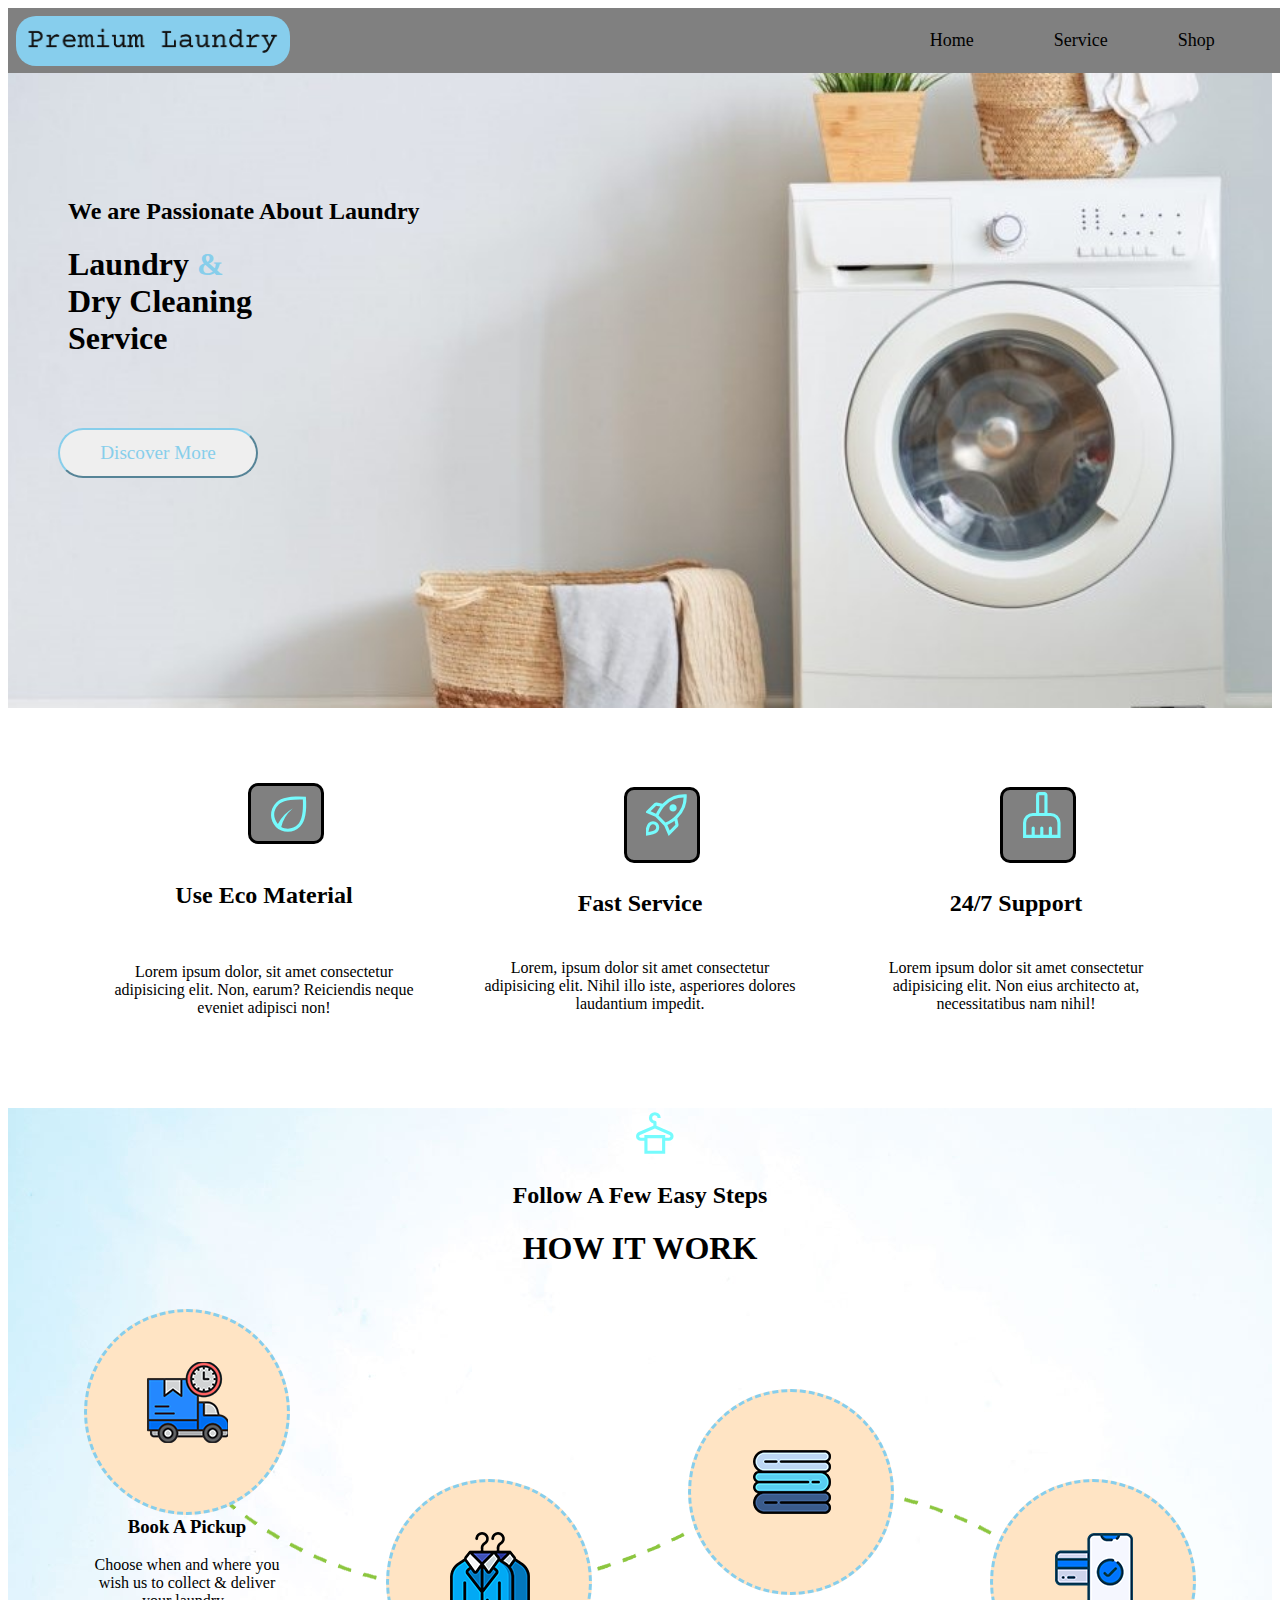
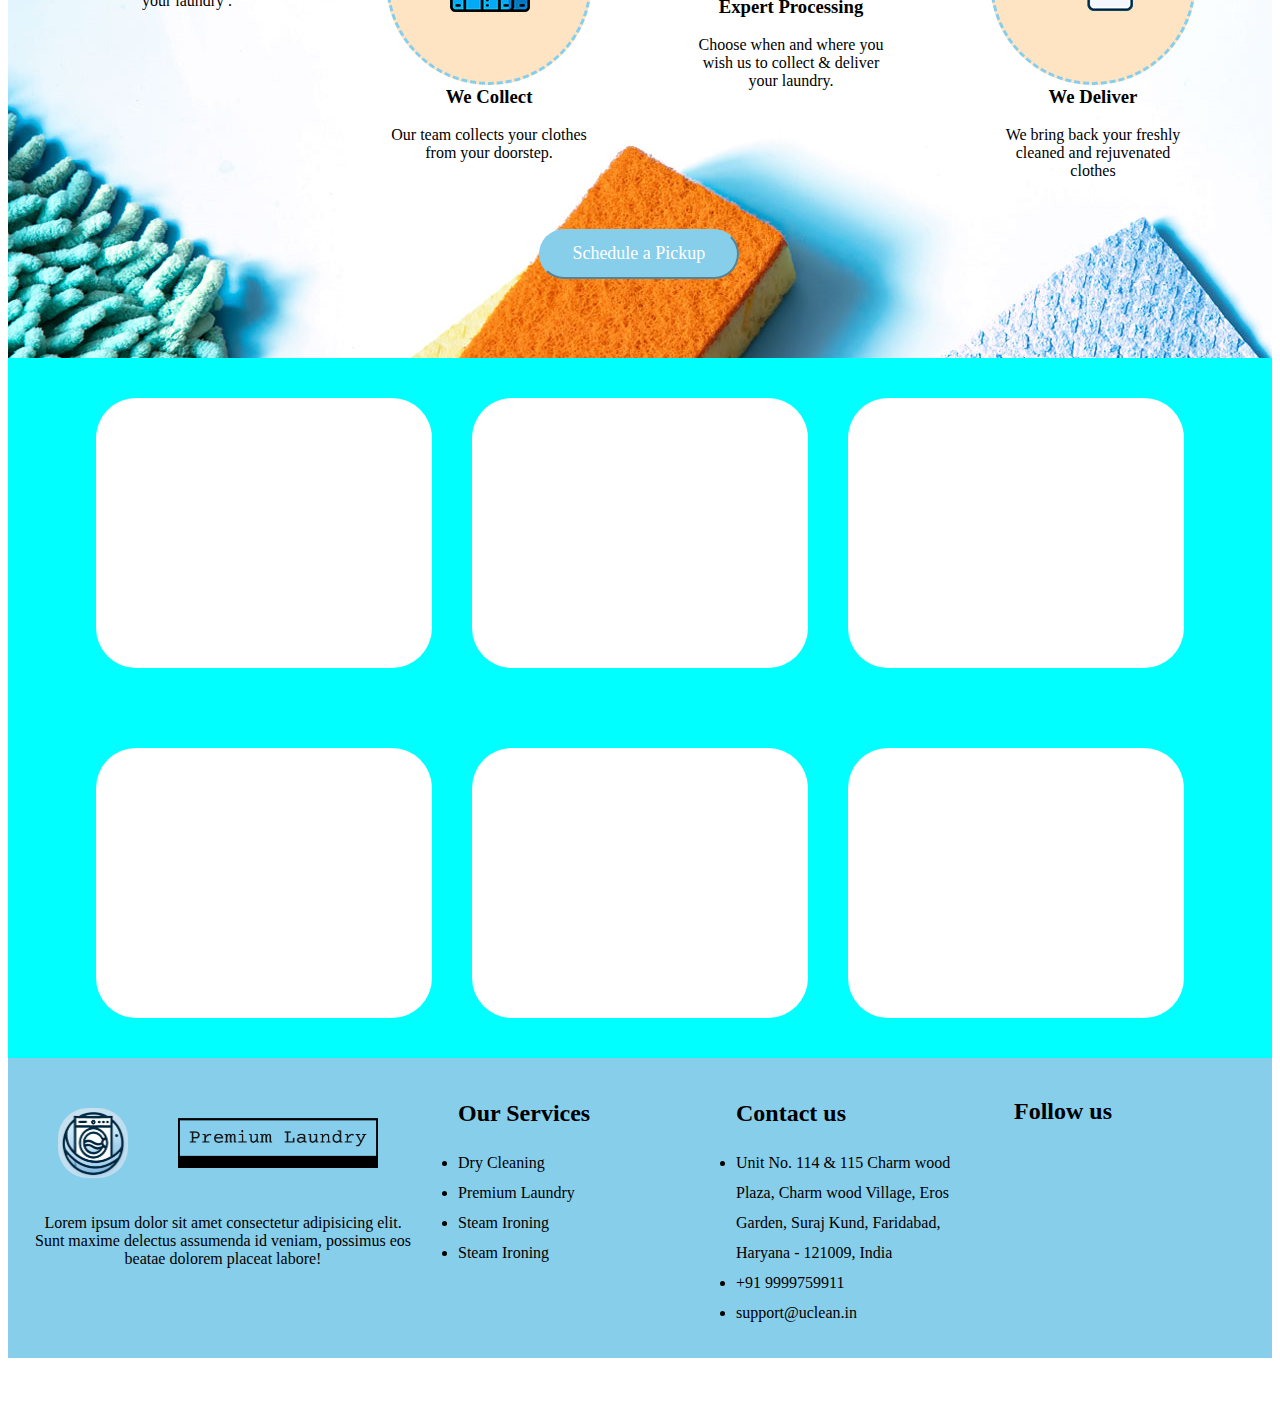
==== main/home.html @ d4f50aa6 "Initial commit" ====
<!DOCTYPE html>
<html lang="en">
<head>
    <meta charset="UTF-8">
    <meta name="viewport" content="width=device-width, initial-scale=1.0">
    <title>Premium Luandey Service</title>
    <link rel="stylesheet" href="home.css">
    <link rel="stylesheet" href="jhome.js">
    <link rel="stylesheet" href="https://fonts.googleapis.com/css2?family=Material+Symbols+Outlined:opsz,wght,FILL,GRAD@20..48,100..700,0..1,-50..200" />
    <style>
      .material-symbols-outlined {
        font-variation-settings:
        'FILL' 0,
        'wght' 0,
        'GRAD' 0,
        'opsz' 75
      }
      </style>
</head>
<body>
    <header id="heronav">
             <nav id="navigation">
                  <nav id="nav1">
              <img src="/images/namelogo1.png" alt="" style="height: 50px; margin: 8px; border-radius: 20px; float: left;" >
                  </nav>
                  <nav id="nav2" style="float: right; display: flex;flex-direction: row; margin-top: 10px;">
                    <a id="Home" class="nav" href="#"></a>
    
              <a id="Home" class="nav" href="#"></a>
              
              <a id="Home" class="nav" href="#"></a>
              <a id="Home" class="nav" href="#"></a>
              <a id="Home" class="nav" href="#"></a>
                   <a id="Home" class="nav" href="#">Home</a>
                   <a id="Feature" class="nav" href="#">Service</a>
                   <a id="Shop" class="nav" href="#">Shop</a>
                   <a id="AboutUs" class="nav" href="#">AboutUs</a>
                   <a id="Contact" class="nav" href="#">Contact</a>
                   </nav>
             </nav>
    </header>
    <main>
          <div id="container1">
            <div id="boxx">
            <div class="c1">
              <h2 style="font-size: x-large; margin-top: 30%; margin-left: 60px; ">We are Passionate About Laundry</h2>
              <h1 style="font-size: xx-large; margin-left: 60px;">
                Laundry
                <span style="color: skyblue;">&</span>
                <br>
                Dry Cleaning
                <br>
                Service
              </h1>
              <div id="herobtn"></div>
                <button id="herobtn" style="font-size: larger; margin-left: 50px; color: skyblue;">Discover More</button>
              </div>
            </div>
            <div class="c2">

            </div>
          </div>
          </div>
          <div id="container2">
            <div id="box1" class="box">
              <div id="minbox">
                <svg id="icon" xmlns="http://www.w3.org/2000/svg" height="50px" viewBox="100 -960 960 960" width="50px" fill="#75FBFD"><path d="M213-175q-43.59-45-68.3-104Q120-338 120-400q0-73 25.5-133.5T222-645q35-35 87-59t122.5-37.5Q502-755 591-758.5t198 3.5q8 108 5.5 197.5t-16 160.75q-13.5 71.25-38 124.56Q716-218.87 680-183q-51 51-110 77T444-80q-69 0-126.5-23.5T213-175Zm103 0q25 17 58 26t69.92 9Q497-140 547-162t91-64q27-27 46-70.5t31-103Q727-459 731-534t0-165q-94-2-168.5 2.5T431-680q-57 12-98 30.5T266-604q-42 43-64 91t-22 98q0 48 20.5 100.5T251-230q53-98 127-176t157-123q-87 75-141 162.5T316-175Zm0 0Zm0 0Z" style="text-align: center;"></svg>
              </div>
 
                <br>
                <h2>Use Eco Material</h2>
                <br>
                <p>Lorem ipsum dolor, sit amet consectetur adipisicing elit. Non, earum? Reiciendis neque eveniet adipisci non!</p>
            </div>
            <div id="box1" class="box">
              <div id="minbox">
                <svg id="icon" xmlns="http://www.w3.org/2000/svg" height="50px" viewBox="100 -960 960 960" width="50px" fill="#75FBFD"><path d="m187-551 106 45q18-36 38.5-71t43.5-67l-79-16-109 109Zm154 81 133 133q57-26 107-59t81-64q81-81 119-166t41-192q-107 3-192 41T464-658q-31 31-64 81t-59 107Zm229-96q-20-20-20-49.5t20-49.5q20-20 49.5-20t49.5 20q20 20 20 49.5T669-566q-20 20-49.5 20T570-566Zm-15 383 109-109-16-79q-32 23-67 43.5T510-289l45 106Zm326-694q9 136-34 248T705-418l-2 2-2 2 22 110q3 15-1.5 29T706-250L535-78l-85-198-170-170-198-85 172-171q11-11 25-15.5t29-1.5l110 22q1-1 2-1.5t2-1.5q99-99 211-142.5T881-877ZM149-325q35-35 85.5-35.5T320-326q35 35 34.5 85.5T319-155q-26 26-80.5 43T75-80q15-109 31.5-164t42.5-81Zm42 43q-14 15-25 47t-19 82q50-8 82-19t47-25q19-17 19.5-42.5T278-284q-19-18-44.5-17.5T191-282Z"/></svg>
              </div>
                
                <h2>Fast Service</h2>
                
                <p>Lorem, ipsum dolor sit amet consectetur adipisicing elit. Nihil illo iste, asperiores dolores laudantium impedit.</p>
            </div>
            <div id="box1" class="box">
              <div id="minbox">
              <svg id="icon" xmlns="http://www.w3.org/2000/svg" height="50px" viewBox="100 -960 960 960" width="50px" fill="#75FBFD"><path d="M120-40v-290q0-78.85 55.57-134.42Q231.15-520 310-520h60v-340q0-24.75 17.63-42.38Q405.25-920 430-920h100q24.75 0 42.38 17.62Q590-884.75 590-860v340h60q78.85 0 134.42 55.58Q840-408.85 840-330v290H120Zm60-60h105v-130q0-12.75 8.68-21.38 8.67-8.62 21.5-8.62 12.82 0 21.32 8.62 8.5 8.63 8.5 21.38v130h105v-130q0-12.75 8.68-21.38 8.67-8.62 21.5-8.62 12.82 0 21.32 8.62 8.5 8.63 8.5 21.38v130h105v-130q0-12.75 8.68-21.38 8.67-8.62 21.5-8.62 12.82 0 21.32 8.62 8.5 8.63 8.5 21.38v130h105v-230q0-54.17-37.92-92.08Q704.17-460 650-460H310q-54.17 0-92.08 37.92Q180-384.17 180-330v230Zm350-420v-340H430v340h100Zm0 0H430h100Z"/></svg>
              </div>  
                <h2>24/7 Support</h2>
                
                <p>Lorem ipsum dolor sit amet consectetur adipisicing elit. Non eius architecto at, necessitatibus nam nihil!</p>

            </div>
          </div>
          <div id="container3">
            <div class="sq">
              <svg class="sq" xmlns="http://www.w3.org/2000/svg" height="50px" viewBox="100 -960 960 960" width="50px" fill="#75FBFD"><path d="M280-80v-249h-71q-36 0-62.5-24.5T120-414q0-27 13.5-50.5T172-499l281-120v-42q-37-10-60.5-40.5T369-770q0-46 33-78t79-32q46 0 79 32t33 78h-60q0-21-15.5-35.5T481-820q-21 0-36.5 14.5T429-770q0 23 15.5 38.5T483-716q12 0 21 8.5t9 20.5v68l275 120q25 11 38.5 34.5T840-414q0 36-26.5 60.5T751-329h-71v249H280Zm-71-309h71v-51h400v51h71q11 0 20-7.5t9-18.5q0-9-5-16t-13-11L483-568 198-442q-8 4-13 11t-5 15q0 11 8.5 19t20.5 8Zm131 249h280v-240H340v240Zm0-240h280-280Z"/></svg>
            </div>
              <h2 style="text-align: center;">Follow A Few Easy Steps</h2>
              <h1 style="text-align: center; ">HOW IT WORK</h1>
              <div id="row">
                
                <div id="b1" class="b">
                  <img class="img" style="margin: 50px; margin-left: 60px;" src="/images/works-icon-1.png" alt="">
                  <h3 style="text-align: center;">Book A Pickup</h3>
                  <p style="text-align: center;" >Choose when and where you wish us to collect & deliver your laundry .</p>
                </div>
                <div id="b2" class="b">
                  
                  <img class="img" style="margin: 50px; margin-left: 60px;" src="/images/works-icon-2.png" alt="">
                  <h3 style="text-align: center;">We Collect</h3>
                  <p style="text-align: center;" >Our team collects your clothes from your doorstep.</p>
                </div>
                <div id="b3" class="b">
                  
                  <img class="img" style="margin: 50px; margin-left: 60px;" src="/images/works-icon-3.png" alt="">
                  <h3 style="text-align: center;">Expert Processing</h3>
                  <p style="text-align: center;" >Choose when and where you wish us to collect & deliver your laundry.</p>
                </div>
                <div id="b2" class="b">
                  
                  <img class="img" style="margin: 50px; margin-left: 60px;" src="/images/works-icon-4.png" alt="">
                  <h3 style="text-align: center;">We Deliver</h3>
                  <p style="text-align: center;" >We bring back your freshly cleaned and rejuvenated clothes</p>
                </div>
              </div>
              <button style="font-size: large;" class="btn"><a id="text" style="text-decoration: none;" href="#">Schedule a Pickup</a></button>
            

          </div>
          <div id="container4">
            <div id="box1" class="box"></div>
            <div id="box2" class="box"></div>
            <div id="box3" class="box"></div>
            <div id="box4" class="box"></div>
            <div id="box5" class="box"></div>
            <div id="box6" class="box"></div> 
          </div>

          





    </main>
    <footer>
    
      <div id="Services">
        
        <div id="slot1" class="slot">
          <div id="logocontainer">
          <img id="logosmall" src="/images/logo small.jpg" alt="" height="70px" width="70px"
          style="margin: 20px; border-radius: 30px;">
          <img id="name" src="/images/namelogo.png" alt="" height="50px" width="200px"
          style="margin: 30px;">
        </div>
        <p style="text-align: center;">Lorem ipsum dolor sit amet consectetur adipisicing elit. Sunt maxime delectus assumenda id veniam, possimus eos beatae dolorem placeat labore!</p>
        </div>

        
        <div id="slot2" class="slot">
          <h2>Our Services</h2>
          <li>Dry Cleaning</li>
          <li>Premium Laundry
          <li>Steam Ironing</li>
          <li>Steam Ironing</li>
        </div>
        <div id="slot2" class="slot">
          <h2>Contact us</h2>
          <li>Unit No. 114 & 115 Charm wood Plaza, Charm wood Village, Eros Garden, Suraj Kund, Faridabad, Haryana - 121009, India</li>

            <li>+91 9999759911</li>
            <li>support@uclean.in</li>
        </div>
        <div id="slot4" class="slot">
          <h2>Follow us</h2>
          
        </div>
        
      </div>

    </div>

    <div id="link"></div>
    </footer>
</body>
</html>
---- main/home.css ----
#heronav{
    position: fixed;
}
#navigation{
border: 20px;
border-color: black;
background-color: gray;
height: 65px;
width: 500%;
display: flex;
flex-direction: row;
text-align: right;
}
.nav{
    font-size:large;
    color: #000;
   text-decoration: none;
   margin: 5px ;
   padding: 7px;
   text-align: center;
   height: 20px;
   width: 100px;
   background-color:gray;
   display: flex;
   flex-direction: row;
}
#container1{
height: 700px;
width: 100%; 
background-image: url(/images/homemain2.jpg);
background-size: cover;
background-repeat: no-repeat;
background-position: center;
z-index: 1;
#boxx{
height: 500px;
width: 100%; 
background-color: none;
background-size: auto;
background-repeat: no-repeat;
background-position: center;
z-index: 1;
display: flex;
flex-direction: row;
}
.c1{
    height: 500px;
    width: 50%;
    background-color: none;
}
.c2{
    

}
}
#i{
    height: 600px;
    width: 100%; 
    background-position:right ;
    opacity: black 1.5;
}
#hcontainer{
    height: 300px;
    width: 100%;
    background-color:none;
}
#style{
    z-index: 1;
}


#container2{
   
    height: 400px;
    width: auto;
    background-color:white;
    
    display: flex;
    justify-content: center;
    align-items: center;
}
.box{
    border-radius: 40px;
    margin: 10px;
    padding: 10px;
    height:250px;
    width: 250px;
    background-color: rgb(255, 255, 255);
    display: flex;
    justify-content: space-around;
    transition-duration: 0.1s;
    transition-property: all;
    transition-timing-function: steps(1);
}
.box:hover{
    border: solid skyblue;

}


#box1{
    text-align: center;
    display: flex;
    flex-direction: column;
}


#container4{
    height: 700px;
    width: auto;
    background-color:aqua;
    display: flex;
    flex-wrap: wrap;
    justify-content: center;
    align-items: center;
}
.box{
margin: 20px;
height: 250px;
width: 25%;
}
#container5{
    height: 450px;
    width: auto;
    background-color:gray;
    display: flex;
    flex-direction: row;
    flex-wrap: wrap;
    
}
#link{
     height: 30px;
     width: 100%;
     background-color: rgb(255, 255, 255);
}

#Services{
    height: 300px;
    width: 100%;
    background-color: skyblue;
    display: flex;
    flex-direction: row;
}
.slot{
    margin: 20px;
    background-color: none;
    height: 350px;
    width: 400px;
    background-color: none;
    border-radius:40px ;
    border:solid none;
    
}
#logocontainer{
    margin: 10px;
    background-color:skyblue;
    border-radius: 40px;
    display: flex;
    flex-direction: row;
}

#slot2{
h2{
    text-size-adjust: large;
}
margin: 20px;
 text-align: left;
 line-height: 30px;

}
.material-symbols-outlined {
  font-variation-settings:
  'FILL' 52px,
  'wght' 75px,
  'GRAD' 50px,
  'opsz' 75px
}
#icon{
    margin-left: 25%;
}
#minbox{
    border: solid black;
    border-radius: 10px;
    height: 70px;
    width: 70px;
    margin-left: 45%; 
    background-color: grey;
    background-position: center;
}
.sq{
    margin-left: 29%;
    background-position: center;
}
#container3{
    height: 850px;
    width: auto;
    background-image: url(/images/works-section.jpg);
    background-repeat: no-repeat;
    opacity: 1px;
    display: flexbox;

#row{
    height: 500px;
    width: 100%;
    background-image: image-set(url(/images/line.png));
    
    background-position: center;
    background-repeat: no-repeat;
    border: #000;
    display: flex;
    flex-direction: row;
    justify-content: space-evenly;
.b{
    margin: 20px;
height: 200px;
width: 200px;
background-color: bisque;
border:dashed skyblue;
border-radius: 50%;

}
#b1{
   margin-bottom: 120px;
   
}
#b2{
    margin-top: 190px;
}
#b3{
    margin-top: 100px;
}
}

}
.btn{
    margin-top: 40px;
    height: 50px;
    width: 200px;
    margin-left: 42%;
    border-radius: 25px;
    background-color: skyblue;
    font-family: 'Times New Roman', Times, serif;
    border-color: skyblue;
    transition-duration: 1s;
    transition-property: all;
    transition-timing-function: ease-in-out;

#text{
    color: white;
    }
}
.btn:hover{
    background-color: #000000;
    border-color: #000;
    height: 50px;
    width: 200px;
} 
.btn:active{
    height: 50px;
    width: 200px;
   background-color:skyblue;
}
.img{
    transition-duration: 0.5s;
    transition-property: all;
    transition-timing-function: ease-in-out;
}
.img:hover{
         transform: rotatey(180deg);
         
}
.bb{
    margin-top: 15%;
    margin-left: 100px;
    height: 800px;
    width: 50%;
    background-color: none;
    z-index: 2;
}
#herobtn{
    
    height: 50px;
    width: 200px;
    border-radius: 25px;
    background-color:none;
    font-family: 'Times New Roman', Times, serif;
    border-color: skyblue;
    transition-duration: 1s;
    transition-property: all;
    transition-timing-function: ease-in-out;
}
#herobtn:hover{
    background-color: #000000;
    border-color: skyblue;
    height: 50px;
    width: 200px;
} 
#herobtn:active{
    height: 50px;
    width: 200px;
   background-color:skyblue;
}
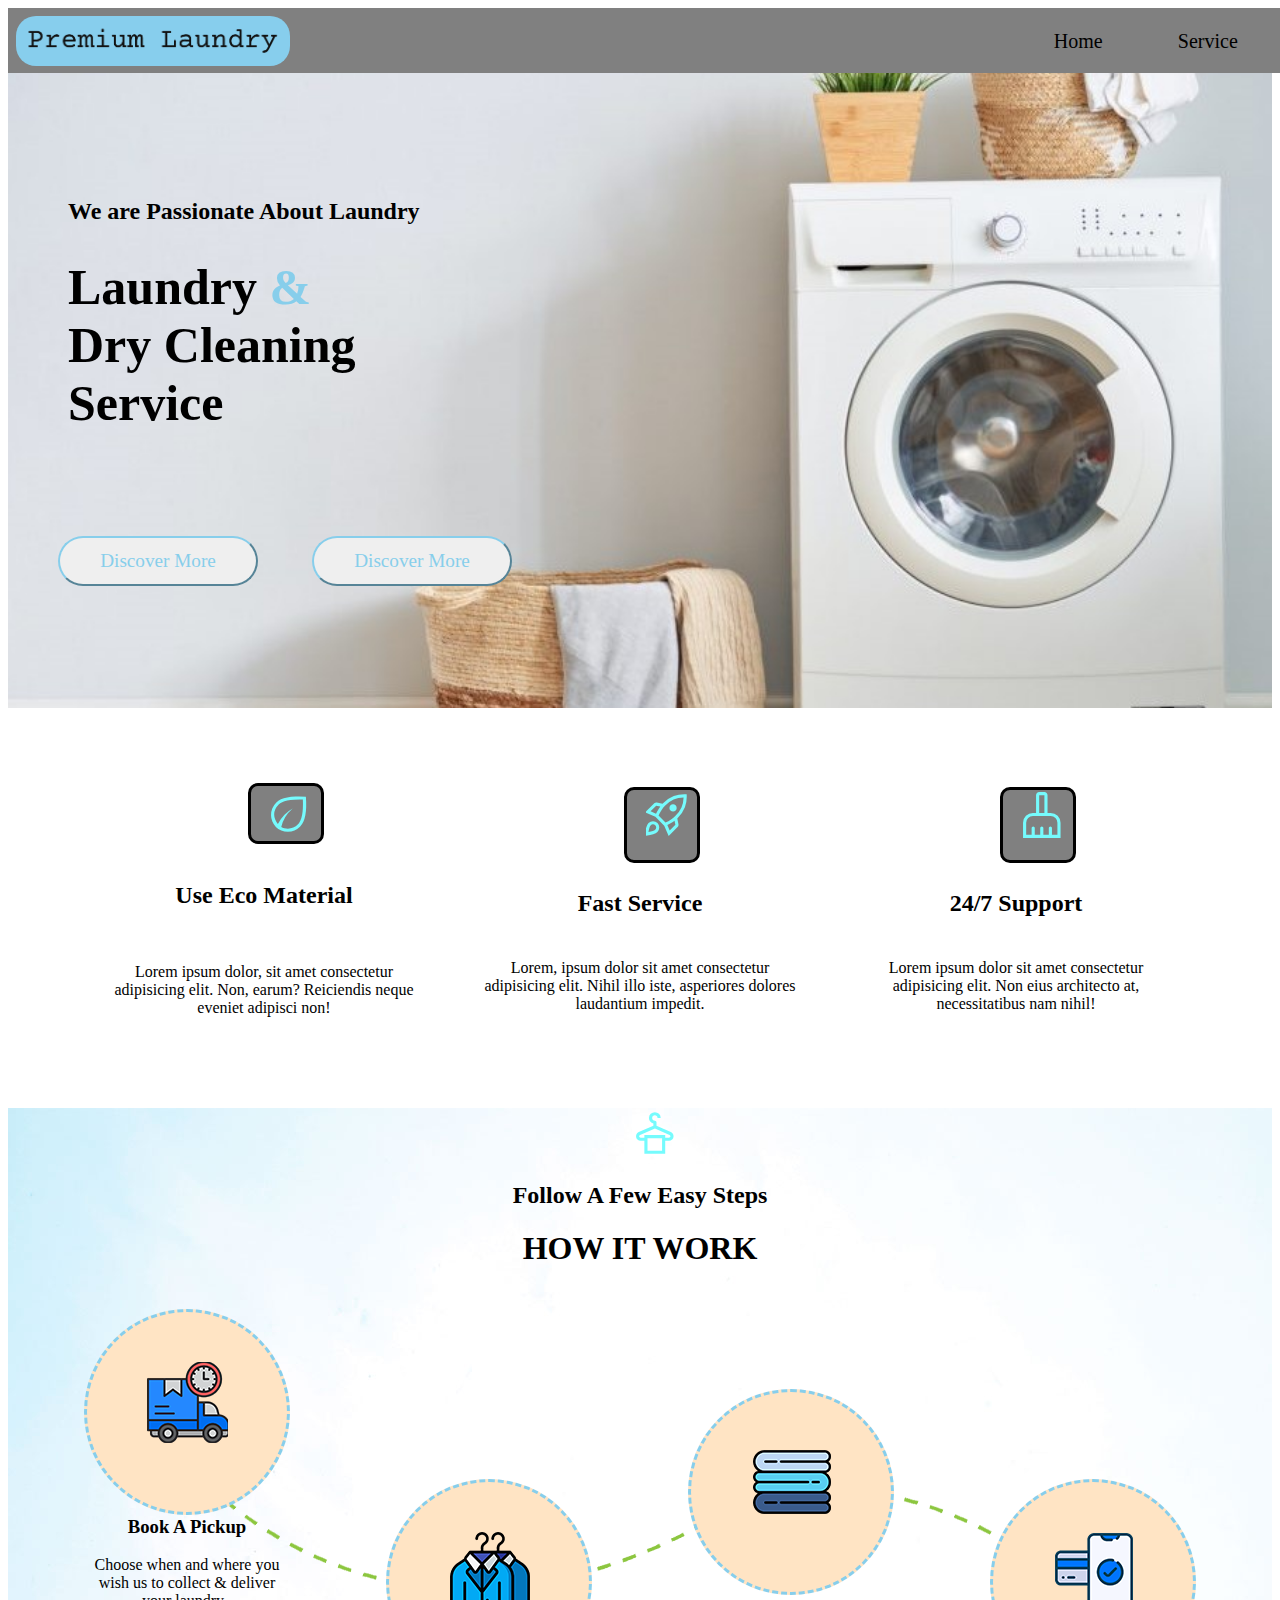
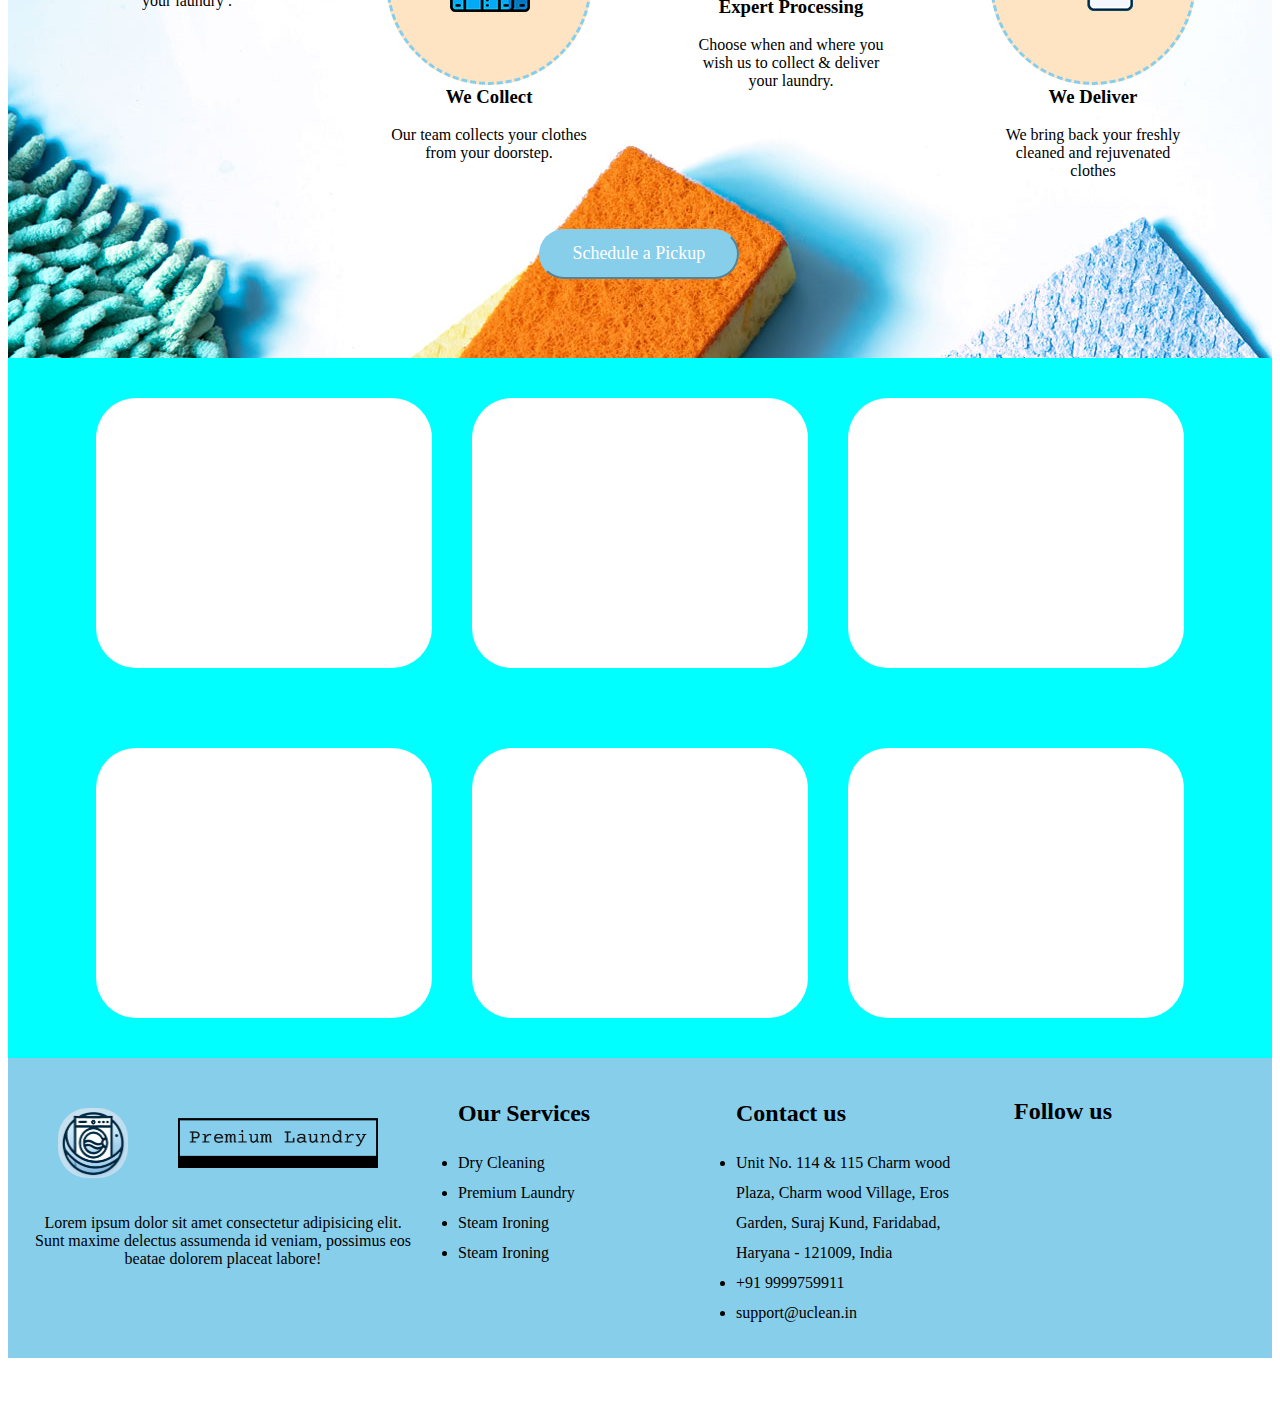
==== commit 086f58f9: "minor changes" ====
--- a/main/home.html
+++ b/main/home.html
@@ -24,18 +24,22 @@
               <img src="/images/namelogo1.png" alt="" style="height: 50px; margin: 8px; border-radius: 20px; float: left;" >
                   </nav>
                   <nav id="nav2" style="float: right; display: flex;flex-direction: row; margin-top: 10px;">
+                  <nav id="nav2" style="float:right; display: flex;flex-direction: row;">
                     <a id="Home" class="nav" href="#"></a>
     
               <a id="Home" class="nav" href="#"></a>
               
               <a id="Home" class="nav" href="#"></a>
+              <a id="Home" class="nav" href="home.html" style="font-size: xx-large;"></a>
               <a id="Home" class="nav" href="#"></a>
               <a id="Home" class="nav" href="#"></a>
+              
                    <a id="Home" class="nav" href="#">Home</a>
                    <a id="Feature" class="nav" href="#">Service</a>
                    <a id="Shop" class="nav" href="#">Shop</a>
                    <a id="AboutUs" class="nav" href="#">AboutUs</a>
                    <a id="Contact" class="nav" href="#">Contact</a>
+                   <a id="Contact" class="nav" href="login.html">Contact</a>
                    </nav>
              </nav>
     </header>
@@ -45,6 +49,7 @@
             <div class="c1">
               <h2 style="font-size: x-large; margin-top: 30%; margin-left: 60px; ">We are Passionate About Laundry</h2>
               <h1 style="font-size: xx-large; margin-left: 60px;">
+              <h1 style="font-size: 50px; margin-left: 60px;">
                 Laundry
                 <span style="color: skyblue;">&</span>
                 <br>
@@ -54,6 +59,8 @@
               </h1>
               <div id="herobtn"></div>
                 <button id="herobtn" style="font-size: larger; margin-left: 50px; color: skyblue;">Discover More</button>
+              
+                <button id="herobtn" style="font-size: larger; margin-left: 50px; margin-top: 20px; color: skyblue;">Discover More</button>
               </div>
             </div>
             <div class="c2">
--- a/main/home.css
+++ b/main/home.css
@@ -3,6 +3,9 @@
 }
 #navigation{
 border: 20px;
+    margin-top: 0px;
+    padding: 0;
+border: 30px;
 border-color: black;
 background-color: gray;
 height: 65px;
@@ -13,6 +16,7 @@
 }
 .nav{
     font-size:large;
+    font-size:20px;
     color: #000;
    text-decoration: none;
    margin: 5px ;
@@ -24,6 +28,12 @@
    display: flex;
    flex-direction: row;
 }
+.nav:hover{
+    color : skyblue;
+    transition-duration: 0.1s;
+    transition-property: all;
+    transition-timing-function: steps(1);
+  }
 #container1{
 height: 700px;
 width: 100%; 
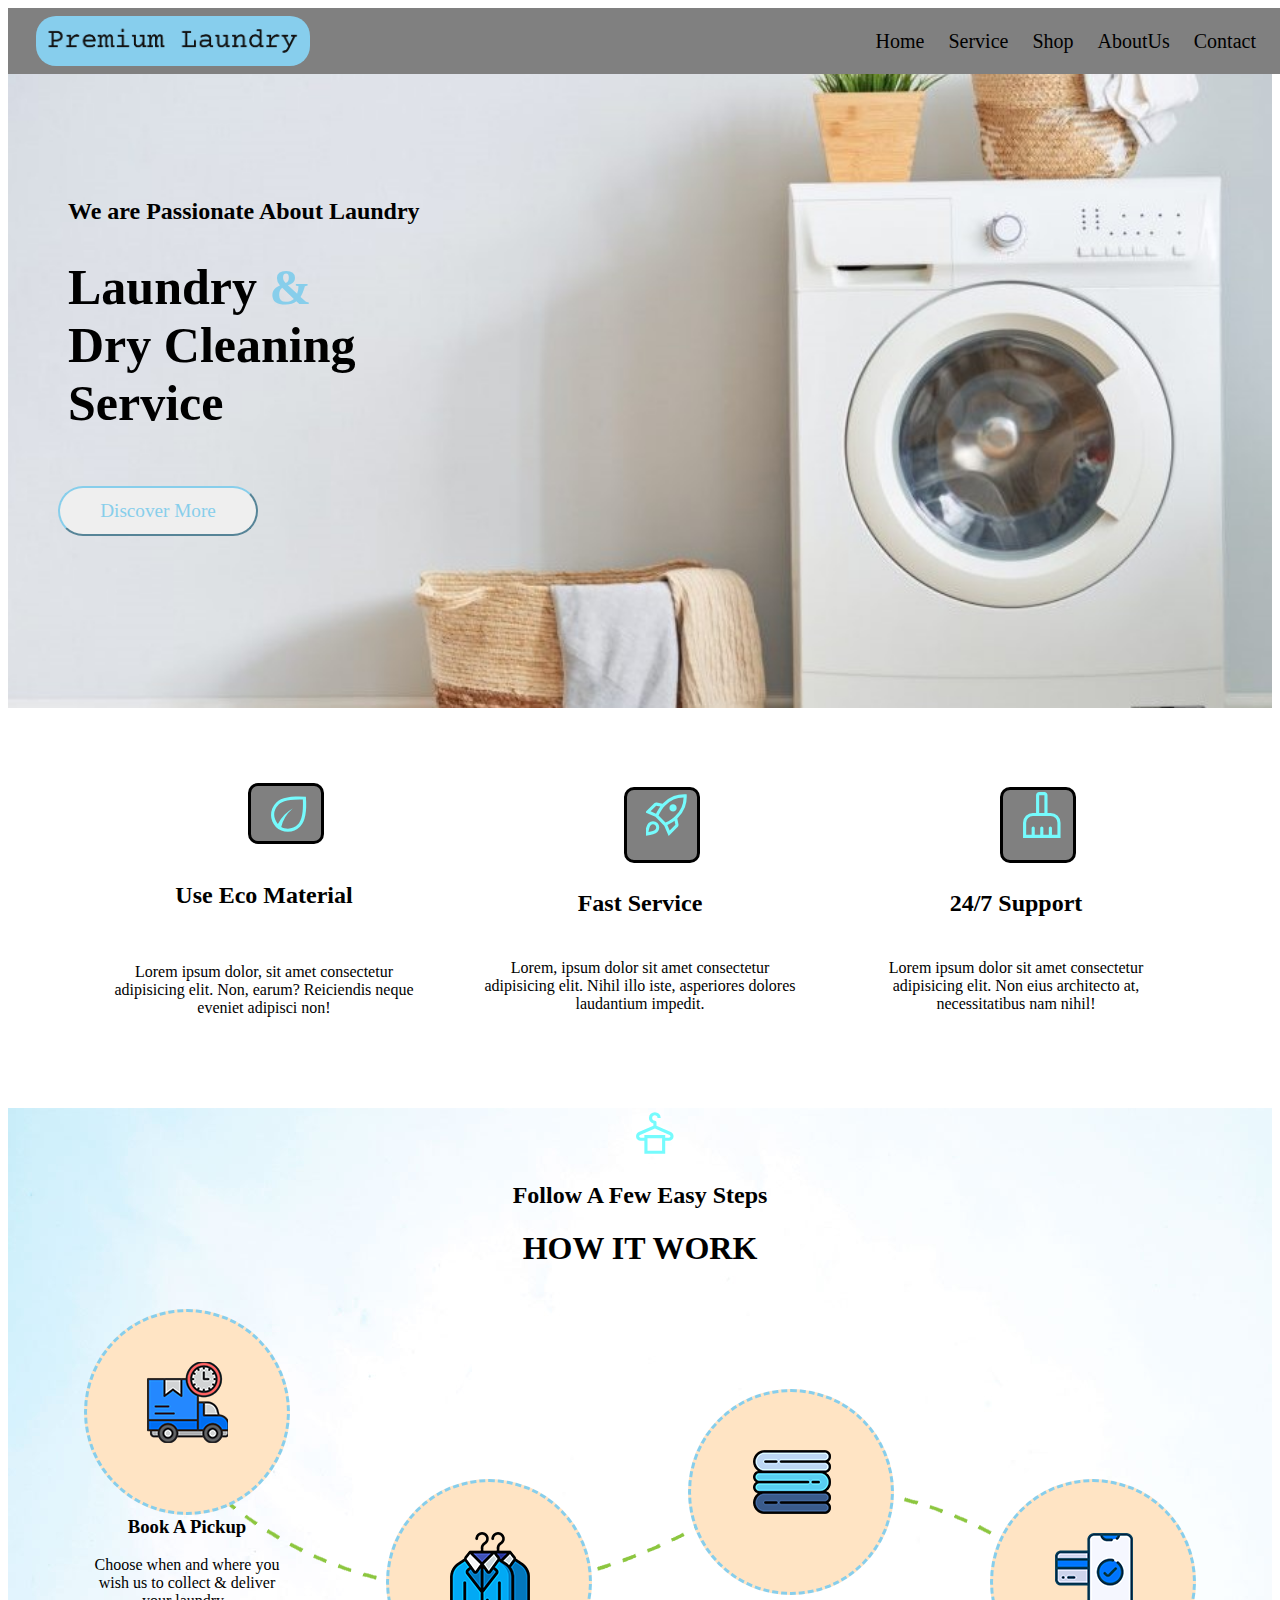
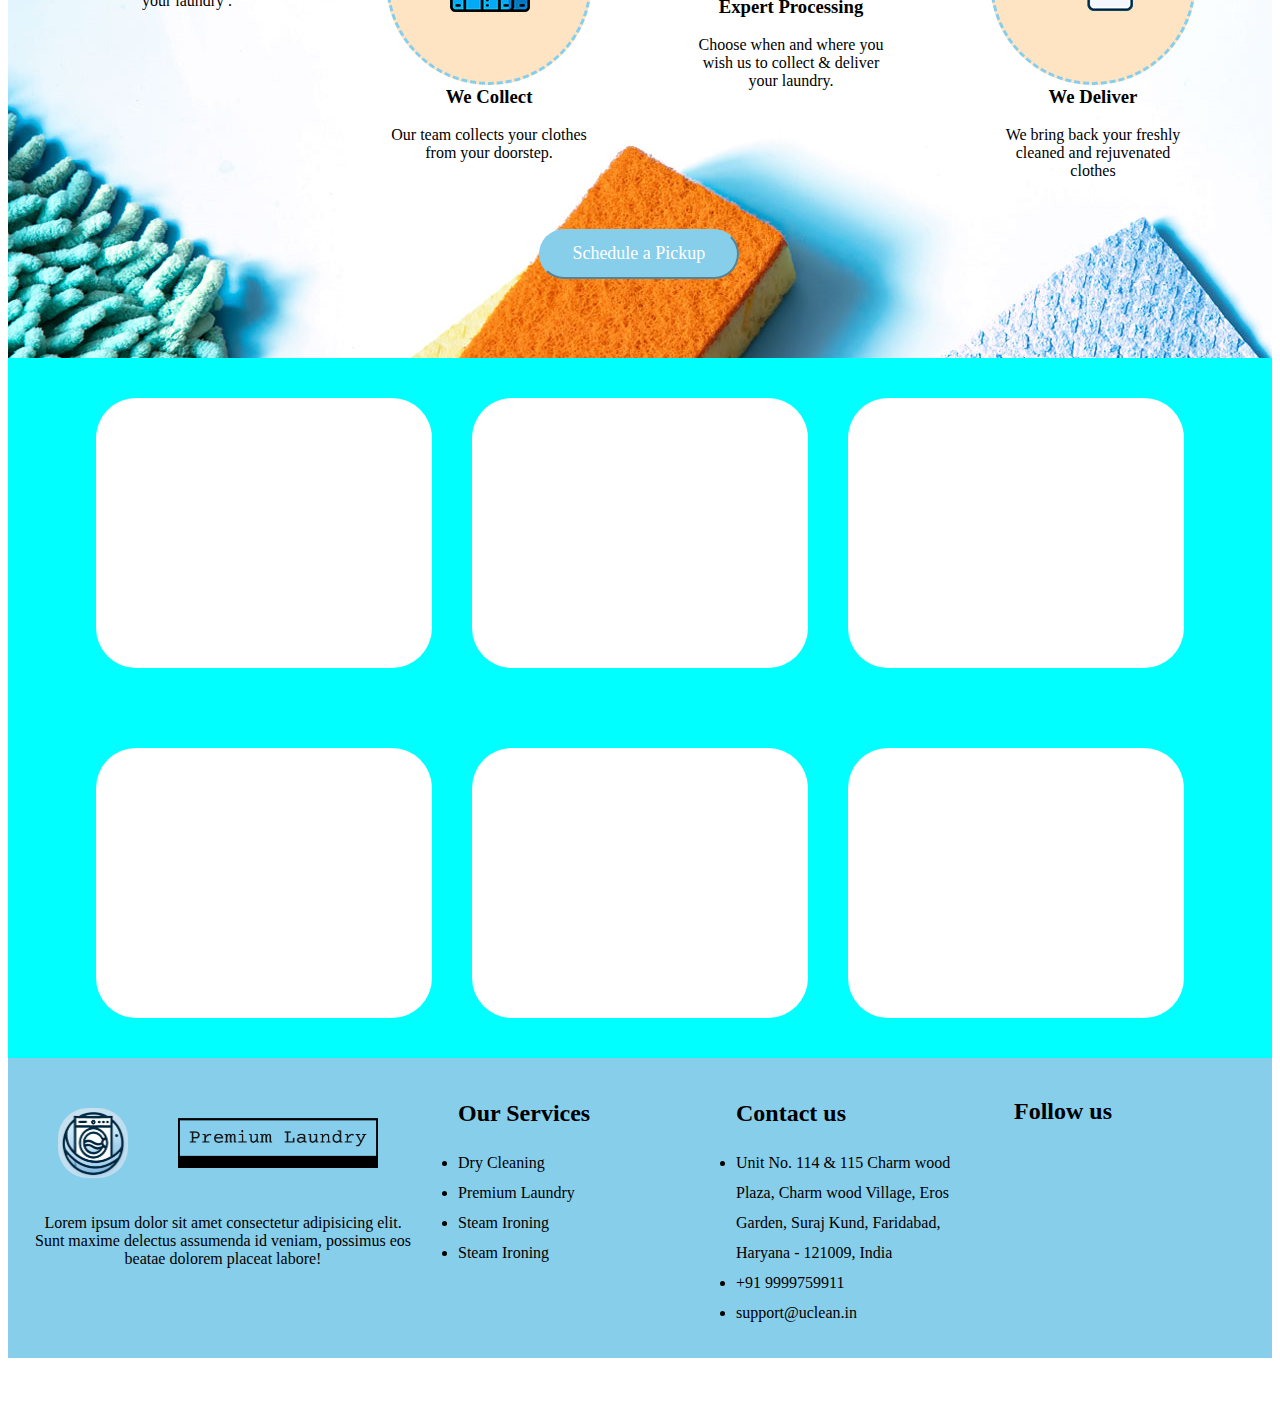
==== commit 52cffdf6: "changes" ====
--- a/main/home.html
+++ b/main/home.html
@@ -23,22 +23,17 @@
                   <nav id="nav1">
               <img src="/images/namelogo1.png" alt="" style="height: 50px; margin: 8px; border-radius: 20px; float: left;" >
                   </nav>
-                  <nav id="nav2" style="float: right; display: flex;flex-direction: row; margin-top: 10px;">
                   <nav id="nav2" style="float:right; display: flex;flex-direction: row;">
                     <a id="Home" class="nav" href="#"></a>
     
-              <a id="Home" class="nav" href="#"></a>
-              
-              <a id="Home" class="nav" href="#"></a>
               <a id="Home" class="nav" href="home.html" style="font-size: xx-large;"></a>
               <a id="Home" class="nav" href="#"></a>
               <a id="Home" class="nav" href="#"></a>
               
-                   <a id="Home" class="nav" href="#">Home</a>
-                   <a id="Feature" class="nav" href="#">Service</a>
+                   <a id="Home" class="nav" href="home.html">Home</a>
+                   <a id="Feature" class="nav" href="service.html">Service</a>
                    <a id="Shop" class="nav" href="#">Shop</a>
-                   <a id="AboutUs" class="nav" href="#">AboutUs</a>
-                   <a id="Contact" class="nav" href="#">Contact</a>
+                   <a id="AboutUs" class="nav" href="About.html">AboutUs</a>
                    <a id="Contact" class="nav" href="login.html">Contact</a>
                    </nav>
              </nav>
@@ -48,7 +43,6 @@
             <div id="boxx">
             <div class="c1">
               <h2 style="font-size: x-large; margin-top: 30%; margin-left: 60px; ">We are Passionate About Laundry</h2>
-              <h1 style="font-size: xx-large; margin-left: 60px;">
               <h1 style="font-size: 50px; margin-left: 60px;">
                 Laundry
                 <span style="color: skyblue;">&</span>
@@ -57,8 +51,6 @@
                 <br>
                 Service
               </h1>
-              <div id="herobtn"></div>
-                <button id="herobtn" style="font-size: larger; margin-left: 50px; color: skyblue;">Discover More</button>
               
                 <button id="herobtn" style="font-size: larger; margin-left: 50px; margin-top: 20px; color: skyblue;">Discover More</button>
               </div>
--- a/main/home.css
+++ b/main/home.css
@@ -1,39 +1,39 @@
-#heronav{
+#heronav {
     position: fixed;
-}
-#navigation{
-border: 20px;
-    margin-top: 0px;
-    padding: 0;
-border: 30px;
-border-color: black;
-background-color: gray;
-height: 65px;
-width: 500%;
-display: flex;
-flex-direction: row;
-text-align: right;
-}
-.nav{
-    font-size:large;
-    font-size:20px;
+    width: 100%;
+    background-color: gray;
+}
+
+#navigation {
+    display: flex;
+    justify-content: space-between;
+    align-items: center;
+    padding: 0 20px;
+}
+
+.logo {
+    height: 50px;
+    margin: 8px;
+    border-radius: 20px;
+}
+
+#nav2 {
+    display: flex;
+}
+
+.nav {
+    font-size: 20px;
     color: #000;
-   text-decoration: none;
-   margin: 5px ;
-   padding: 7px;
-   text-align: center;
-   height: 20px;
-   width: 100px;
-   background-color:gray;
-   display: flex;
-   flex-direction: row;
-}
-.nav:hover{
-    color : skyblue;
-    transition-duration: 0.1s;
-    transition-property: all;
-    transition-timing-function: steps(1);
-  }
+    text-decoration: none;
+    margin: 5px;
+    padding: 7px;
+    background-color: gray;
+}
+
+.nav:hover {
+    color: skyblue;
+    transition: 0.1s ease;
+}
 #container1{
 height: 700px;
 width: 100%; 
@@ -52,6 +52,7 @@
 z-index: 1;
 display: flex;
 flex-direction: row;
+flex-wrap: wrap;
 }
 .c1{
     height: 500px;
